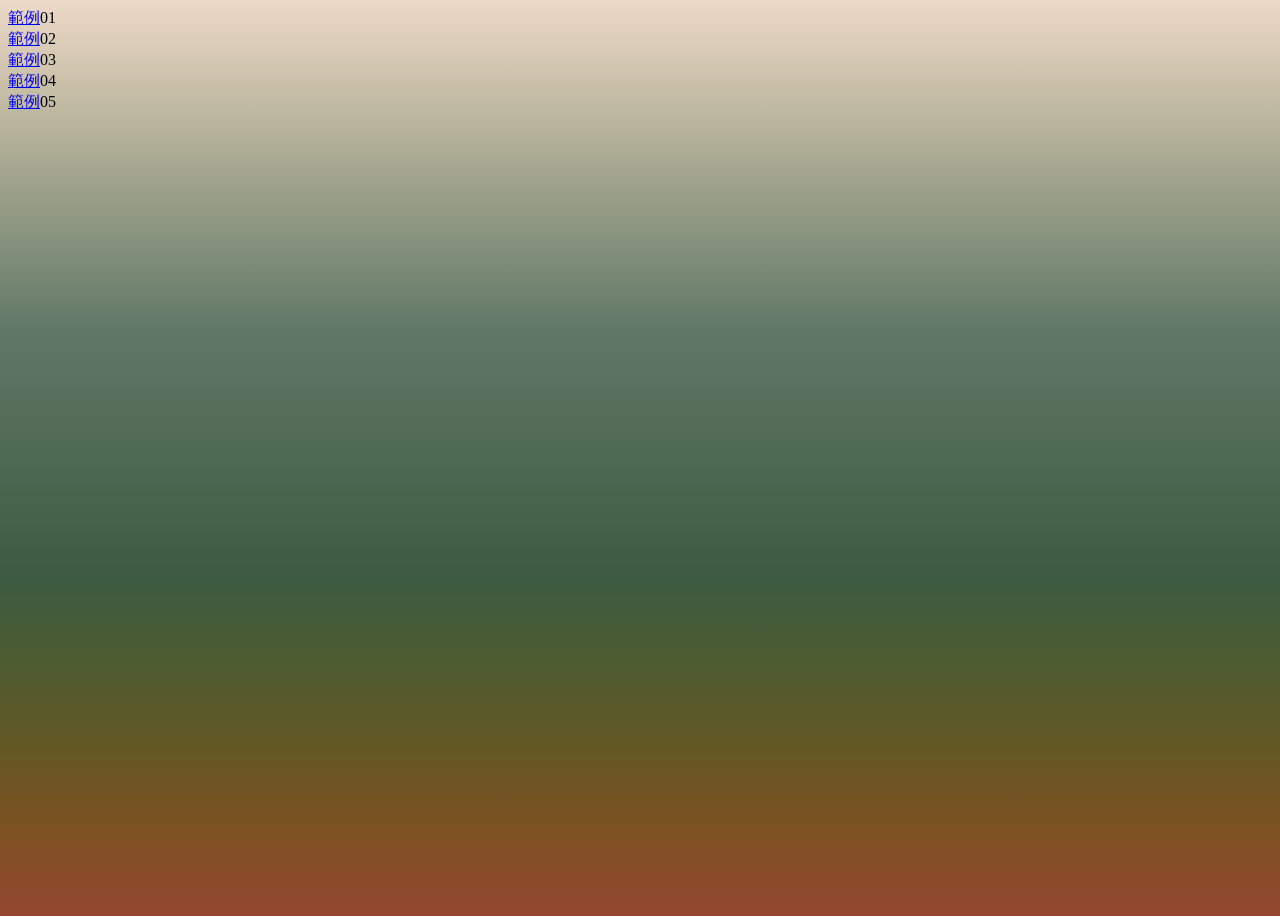
==== index.html @ ab8bb586 "Update index.html" ====
<html>
<head>
<style>
body {
  background-image: linear-gradient(to top, #944630, #7d5122, #645824, #4e5b30, #3d5b40, #48644d, #546e5a, #607767, #828f7a, #a6a790, #cac0aa, #edd9c8);
  height: 100vh; 
}
</style>
</head>

<body>
<a href="i-1.html">範例</a>01<br>
<a href="i-2.html">範例</a>02<br>
<a href="i-3.html">範例</a>03<br>
<a href="i-4.html">範例</a>04<br>
<a href="i-5.html">範例</a>05<br>
</body>
</html>
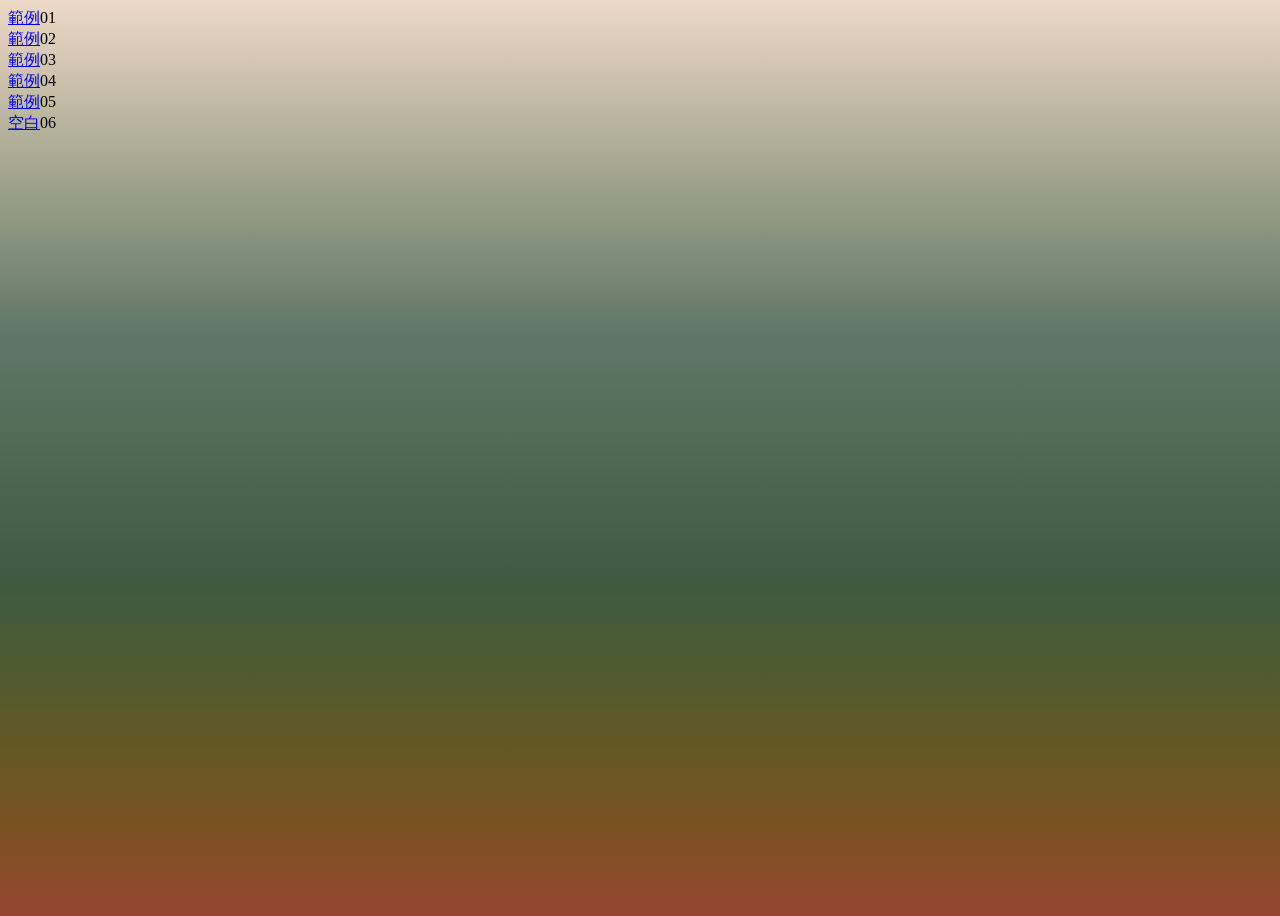
==== commit d94c08df: "Update index.html" ====
--- a/index.html
+++ b/index.html
@@ -14,5 +14,6 @@
 <a href="i-3.html">範例</a>03<br>
 <a href="i-4.html">範例</a>04<br>
 <a href="i-5.html">範例</a>05<br>
+<a href="i-6.html">空白</a>06<br>
 </body>
 </html>
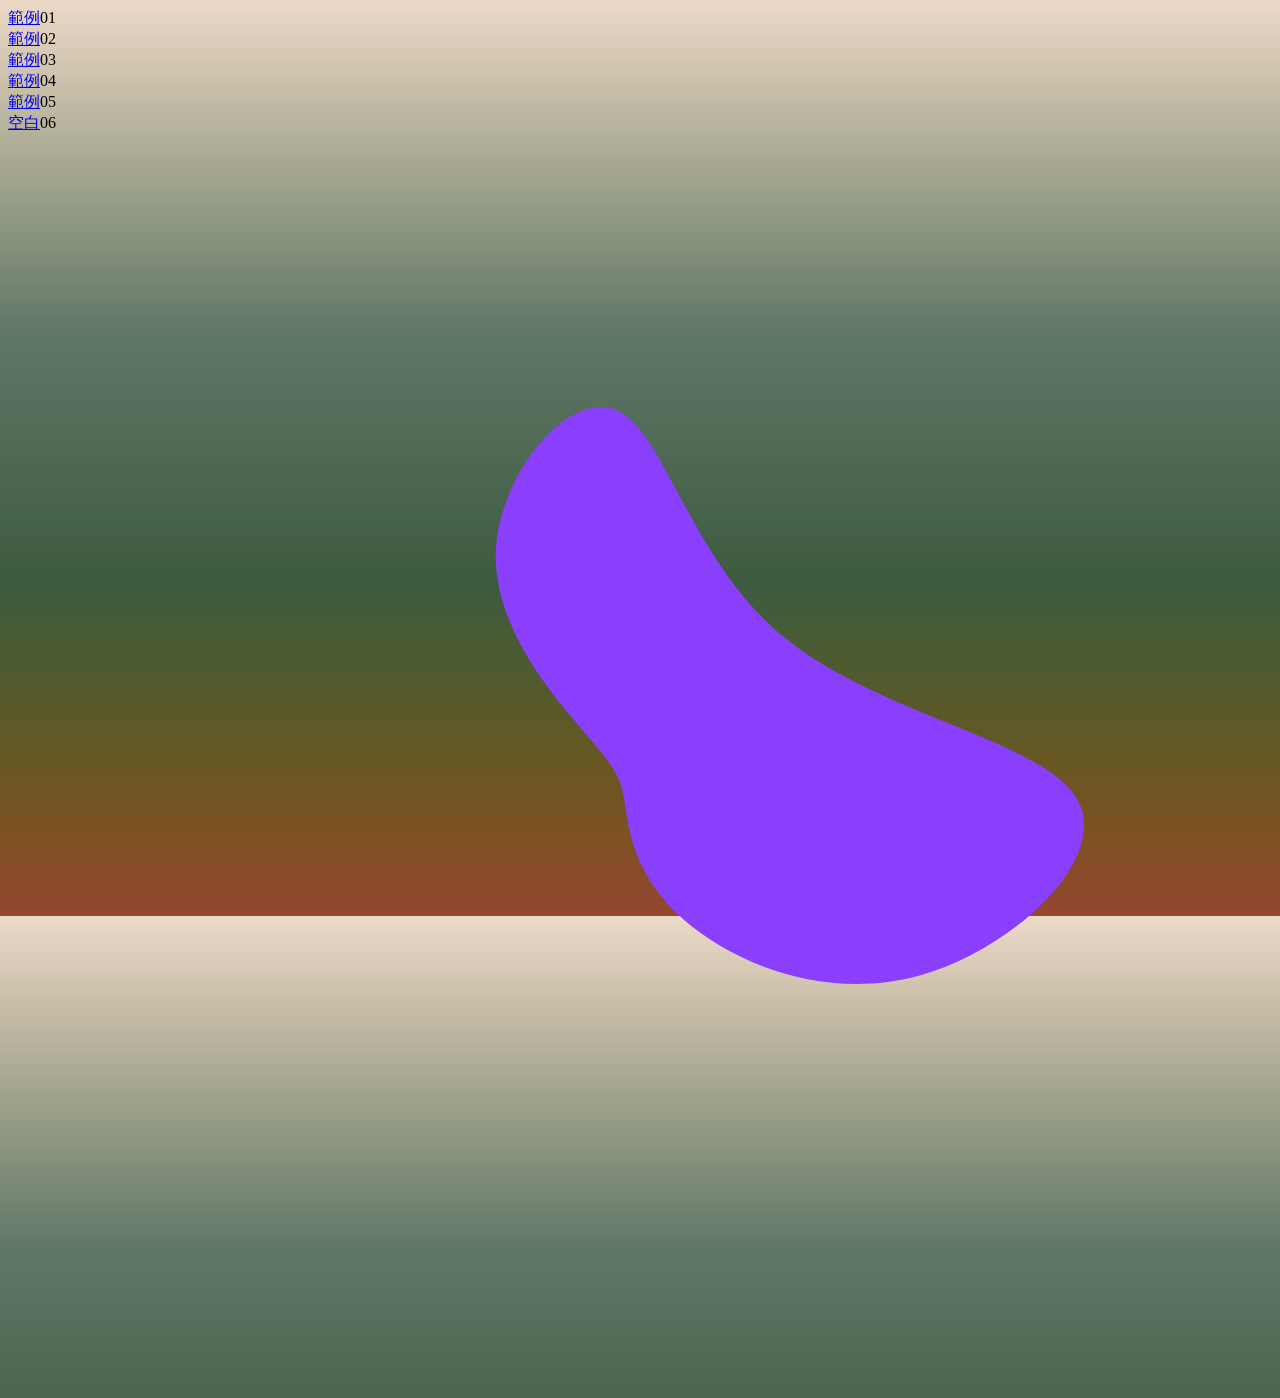
==== commit bd04157c: "Update index.html" ====
--- a/index.html
+++ b/index.html
@@ -15,5 +15,8 @@
 <a href="i-4.html">範例</a>04<br>
 <a href="i-5.html">範例</a>05<br>
 <a href="i-6.html">空白</a>06<br>
+<svg viewBox="0 0 200 200" xmlns="http://www.w3.org/2000/svg">
+  <path fill="#8A3FFC" d="M23,-20.2C38,-8,64,-4,69.2,5.3C74.5,14.5,59.1,29.1,44.1,33.2C29.1,37.3,14.5,31,6.8,24.2C-0.9,17.4,-1.8,10,-2.4,5.9C-3.1,1.8,-3.5,0.9,-8.6,-5.1C-13.7,-11.1,-23.4,-22.1,-22.8,-34.3C-22.1,-46.5,-11.1,-59.8,-3.5,-56.2C4,-52.7,8,-32.4,23,-20.2Z" transform="translate(100 100)" />
+</svg>
 </body>
 </html>
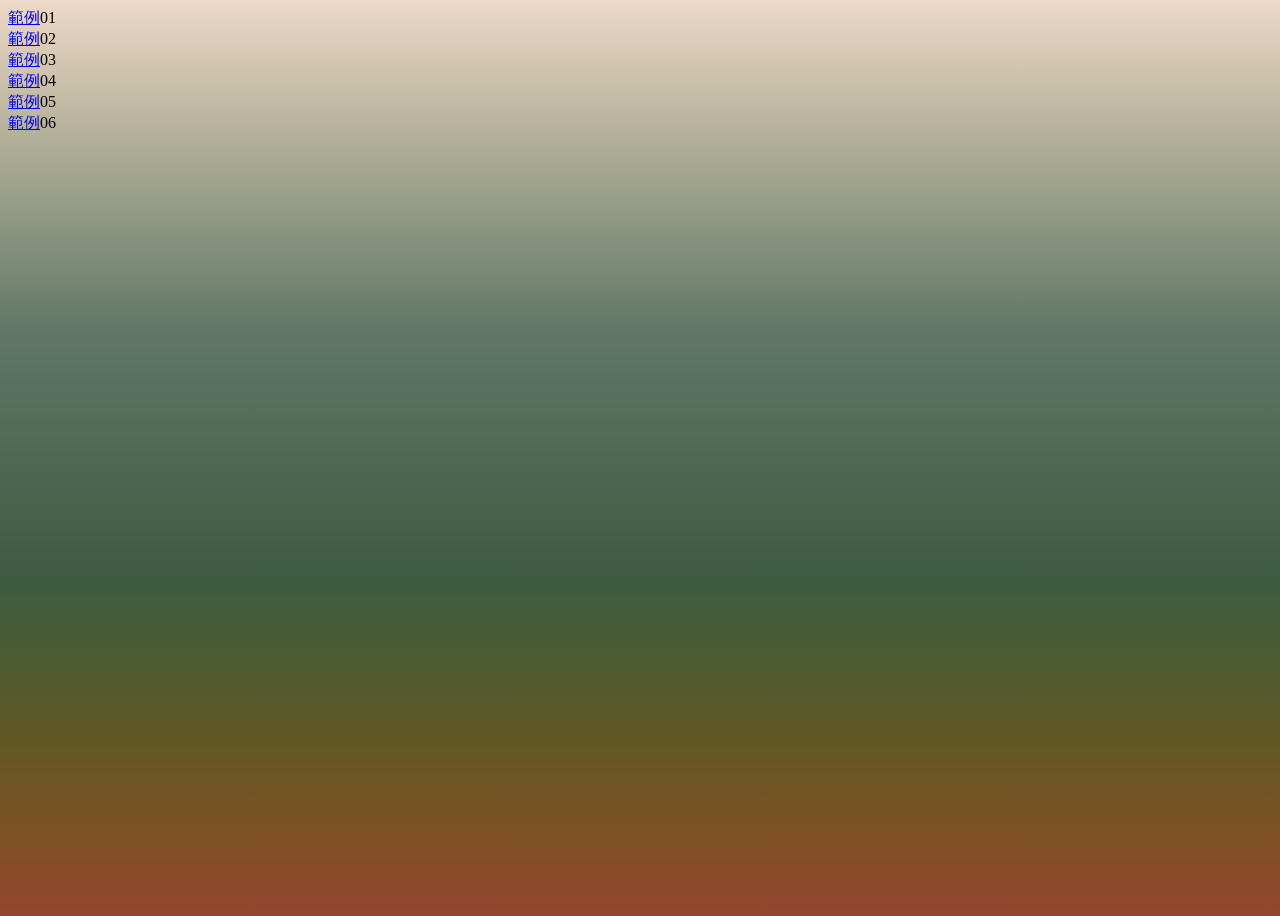
==== commit 6208863f: "Update index.html" ====
--- a/index.html
+++ b/index.html
@@ -14,9 +14,6 @@
 <a href="i-3.html">範例</a>03<br>
 <a href="i-4.html">範例</a>04<br>
 <a href="i-5.html">範例</a>05<br>
-<a href="i-6.html">空白</a>06<br>
-<svg viewBox="0 0 200 200" xmlns="http://www.w3.org/2000/svg">
-  <path fill="#8A3FFC" d="M23,-20.2C38,-8,64,-4,69.2,5.3C74.5,14.5,59.1,29.1,44.1,33.2C29.1,37.3,14.5,31,6.8,24.2C-0.9,17.4,-1.8,10,-2.4,5.9C-3.1,1.8,-3.5,0.9,-8.6,-5.1C-13.7,-11.1,-23.4,-22.1,-22.8,-34.3C-22.1,-46.5,-11.1,-59.8,-3.5,-56.2C4,-52.7,8,-32.4,23,-20.2Z" transform="translate(100 100)" />
-</svg>
+<a href="i-6.html">範例</a>06<br>
 </body>
 </html>
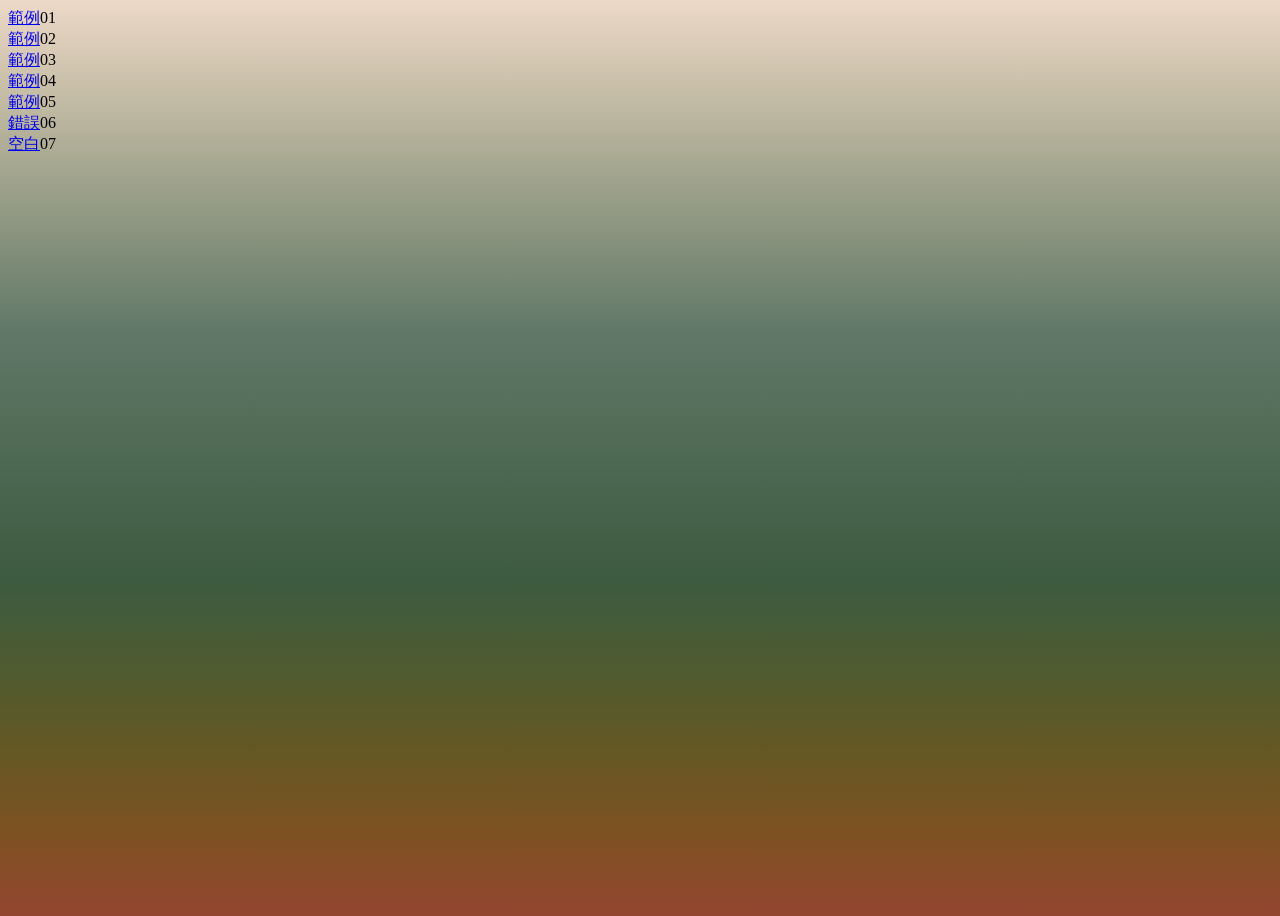
==== commit 65f858cc: "Update index.html" ====
--- a/index.html
+++ b/index.html
@@ -14,6 +14,7 @@
 <a href="i-3.html">範例</a>03<br>
 <a href="i-4.html">範例</a>04<br>
 <a href="i-5.html">範例</a>05<br>
-<a href="i-6.html">範例</a>06<br>
+<a href="i-6.html">錯誤</a>06<br>
+<a href="i-7.html">空白</a>07<br>
 </body>
 </html>
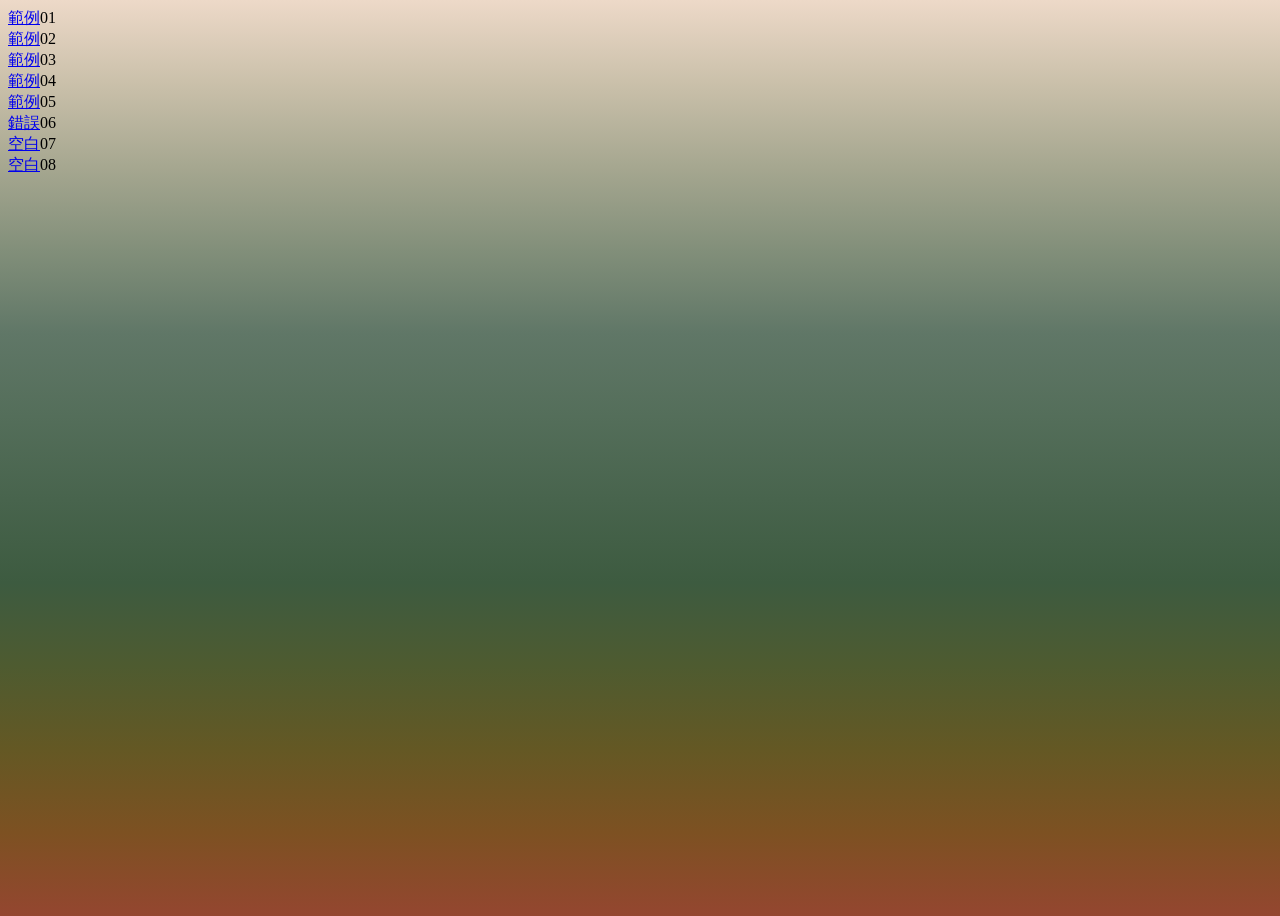
==== commit 08884c7e: "Update index.html" ====
--- a/index.html
+++ b/index.html
@@ -16,5 +16,6 @@
 <a href="i-5.html">範例</a>05<br>
 <a href="i-6.html">錯誤</a>06<br>
 <a href="i-7.html">空白</a>07<br>
+<a href="i-8.html">空白</a>08<br>
 </body>
 </html>
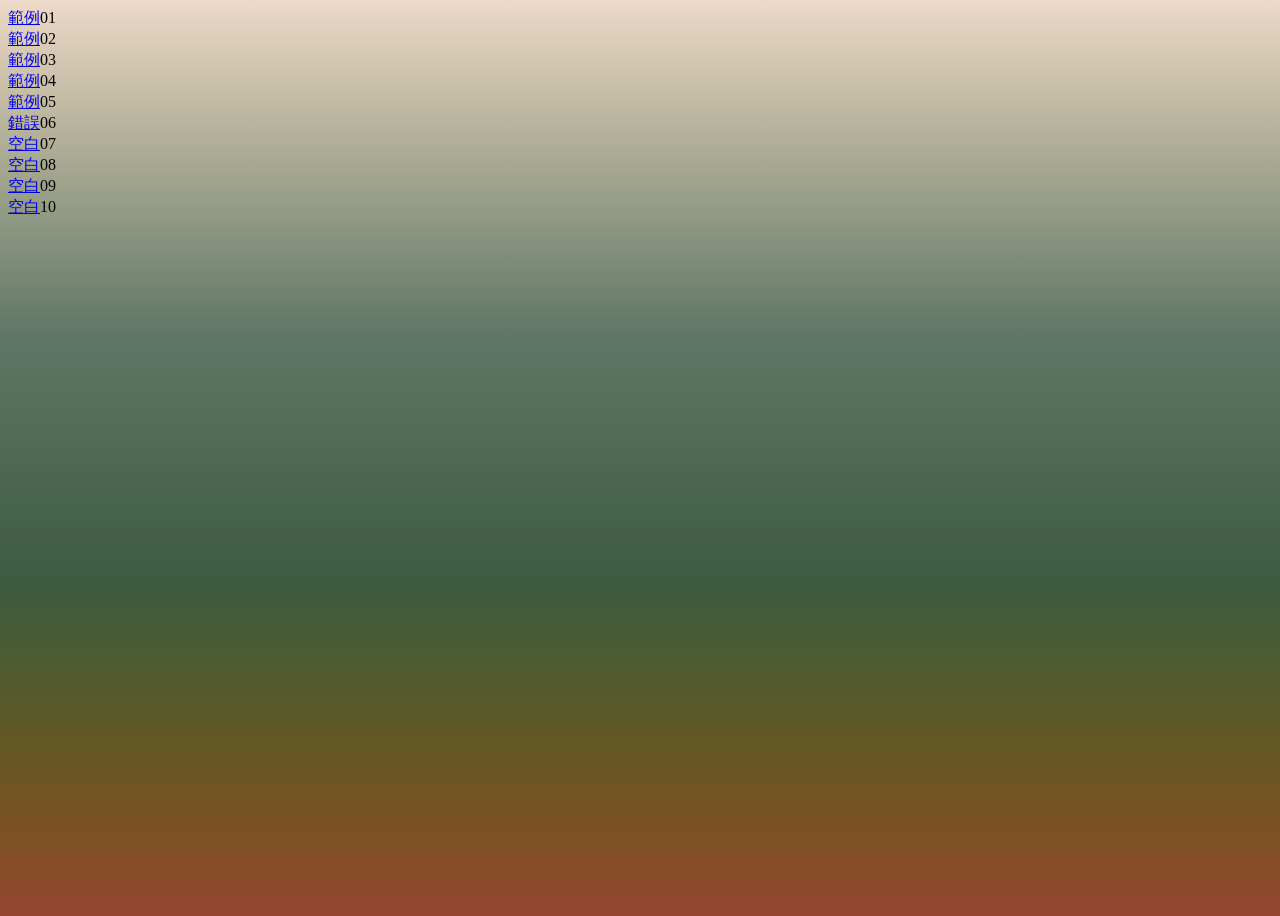
==== commit 30a1da50: "Update index.html" ====
--- a/index.html
+++ b/index.html
@@ -17,5 +17,7 @@
 <a href="i-6.html">錯誤</a>06<br>
 <a href="i-7.html">空白</a>07<br>
 <a href="i-8.html">空白</a>08<br>
+<a href="i-9.html">空白</a>09<br>
+<a href="i-10.html">空白</a>10<br>
 </body>
 </html>
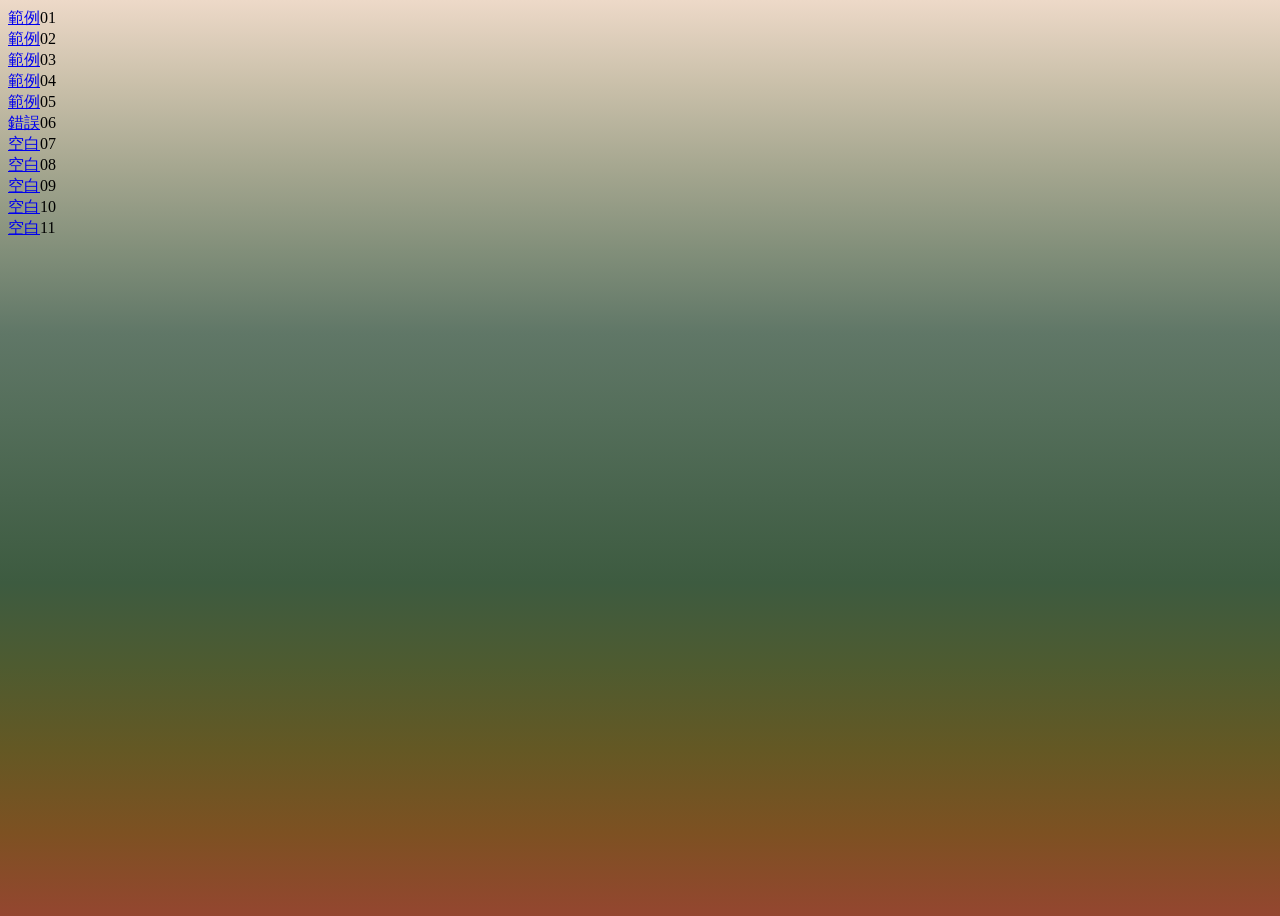
==== commit f85dcc60: "Update index.html" ====
--- a/index.html
+++ b/index.html
@@ -19,5 +19,6 @@
 <a href="i-8.html">空白</a>08<br>
 <a href="i-9.html">空白</a>09<br>
 <a href="i-10.html">空白</a>10<br>
+<a href="i-11.html">空白</a>11<br>
 </body>
 </html>
